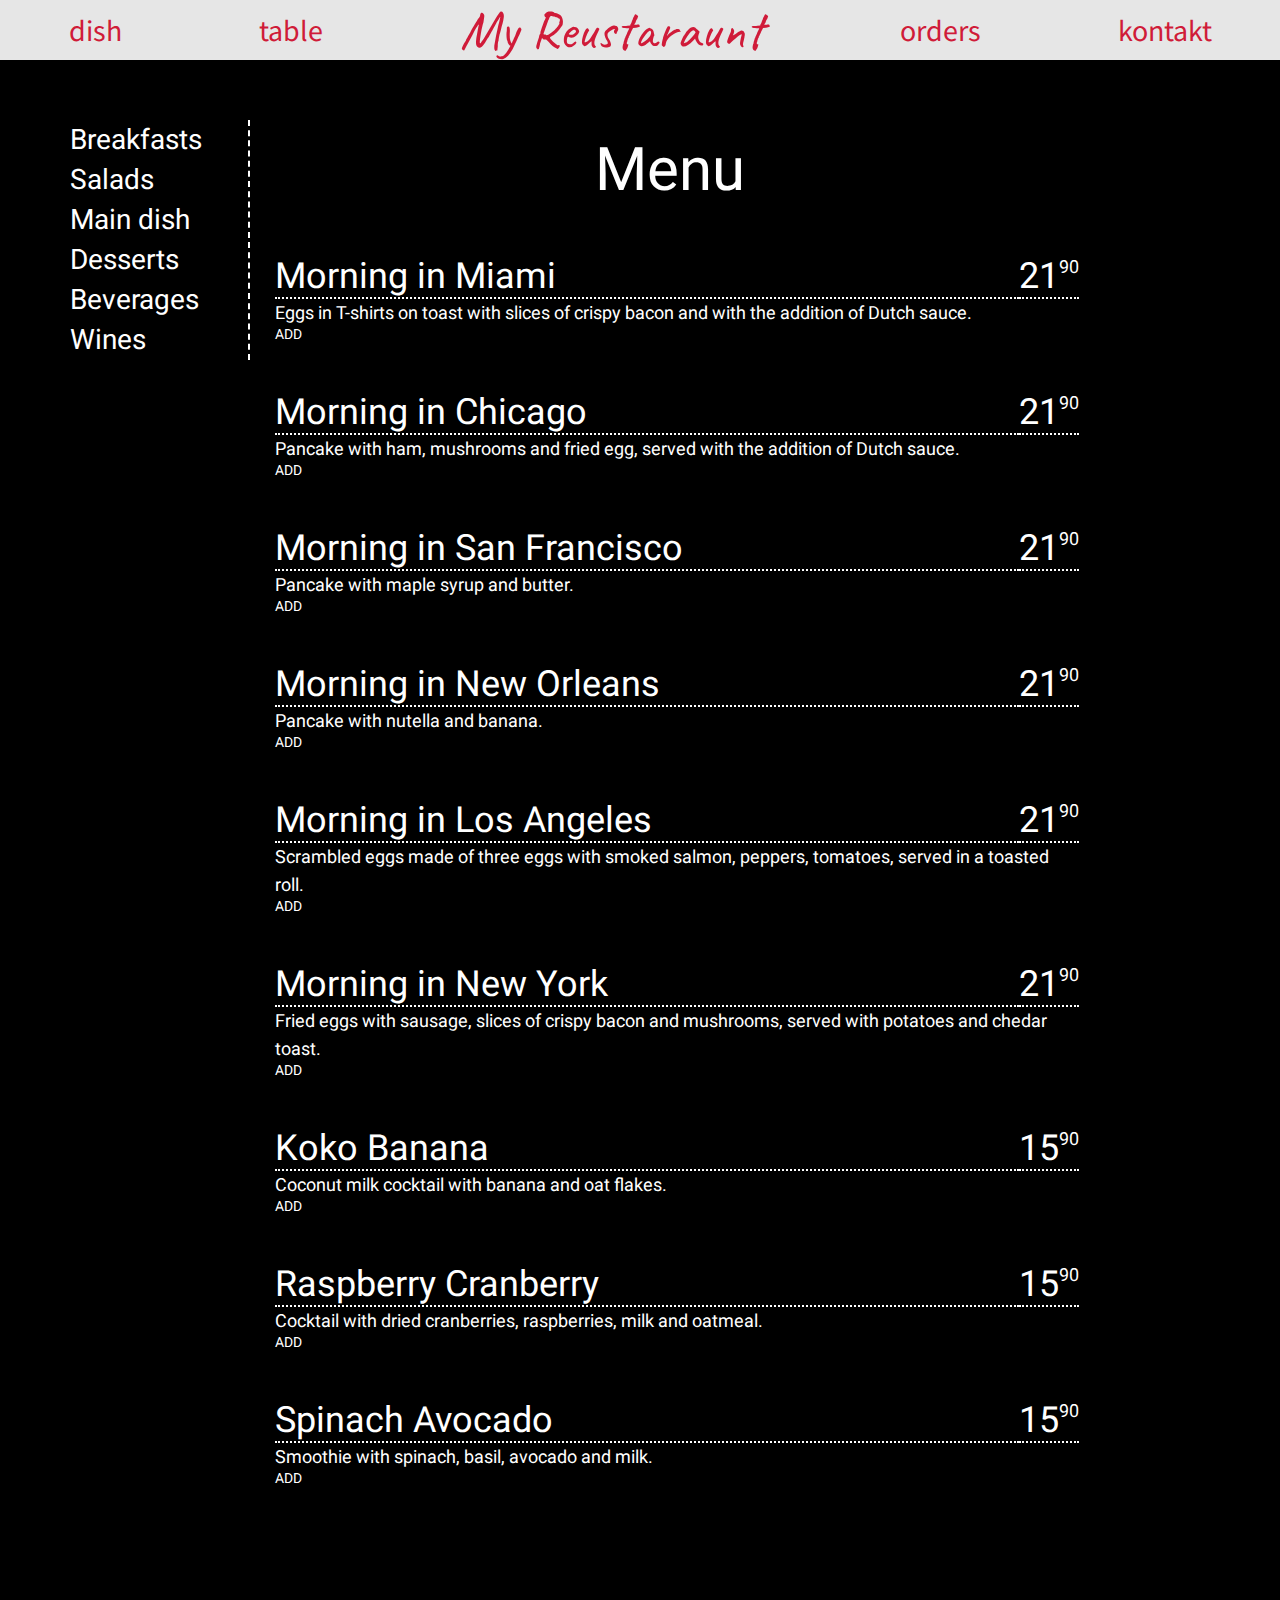
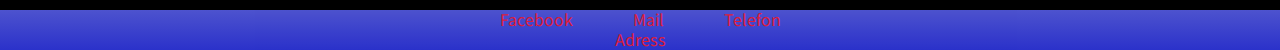
==== src/main/html/dish.html @ 8fdbbeb0 "html_version0.0.1" ====
<!-- Сообщаем браузеру как стоит обрабатывать эту страницу -->
<!DOCTYPE html>
<!-- Оболочка документа, указываем язык содержимого -->
<html lang="en">
	<!-- Заголовок страницы, контейнер для других важных данных (не отображается) -->
	<head>
		<!-- Заголовок страницы в браузере -->
		<title>MyReustaraunt</title>
		<!-- Подключаем CSS -->
		<link rel="stylesheet" href="css/menu.css" />
		<!-- Кодировка страницы -->
		<meta http-equiv="Content-type" content="text/html;charset=UTF-8" />
	</head>
	<!-- Отображаемое тело страницы -->
	<body>
	<div class="main_conteiner_menu">
		<div class="head_conteiner">
			<div class="menu_el1"><a href="dish.html"><p>dish</p></a></div>
			<div class="menu_el2"><a href="index.html"><p>table</p></a></div>
			<div class="head_title"><a href="index.html"><p>My Reustaraunt</p></a></div>
			<div class="menu_el3"><a href="index.html"><p>orders</p></a></div>
			<div class="menu_el4"><a href="index.html"><p>kontakt</p></a></div>
		</div>
		<div class="body_conteiner_menu">
			<div class="menu_container">
				<div class="menu_section">
					<ul>
						<li><a href="dish.html"><p > Breakfasts</p></a></li>
						<li><a href="dishSa.html"><p > Salads</p></a></li>
						<li><a href="dishMd.html"> <p >Main dish</p></a></li>
						<li><a href="dishDe.html"> <p >Desserts</p></a></li>
						<li><a href=""><p > Beverages</p></a></li>
						<li><a href=""> <p >Wines</p></a></li>
						
					</ul>
				</div>
				<div class="menu_contex">
					<h1 class="h1_menu">Menu</h1>
					<div class="dish">
					   <div class="title_dish">Morning in Miami</div>
					   <div class="dish_price">
					   	<div class="big_article">21</div>
					   	<div class="litle_article">90</div>
					   </div>
					   <div class="dish_contex">Eggs in T-shirts on toast with slices of crispy bacon and with the addition of Dutch sauce.</div>
					   <div class="dish_ADD">ADD</div>	
					</div>
					<div class="dish">
					   <div class="title_dish">Morning in Chicago</div>
					   <div class="dish_price">
					   	<div class="big_article">21</div>
					   	<div class="litle_article">90</div>
					   </div>
					   <div class="dish_contex">Pancake with ham, mushrooms and fried egg, served with the addition of Dutch sauce.</div>
					   <div class="dish_ADD">ADD</div>	
					</div>
					<div class="dish">
					   <div class="title_dish">Morning in San Francisco</div>
					   <div class="dish_price">
					   	<div class="big_article">21</div>
					   	<div class="litle_article">90</div>
					   </div>
					   <div class="dish_contex">Pancake with maple syrup and butter.</div>
					   <div class="dish_ADD">ADD</div>	
					</div>
					<div class="dish">
					   <div class="title_dish">
					   	Morning in New Orleans
					   </div>
					   <div class="dish_price">
					   	<div class="big_article">21</div>
					   	<div class="litle_article">90</div>
					   </div>
					   <div class="dish_contex">Pancake with nutella and banana.</div>
					   <div class="dish_ADD">ADD</div>	
					</div>
					<div class="dish">
					   <div class="title_dish">Morning in Los Angeles</div>
					   <div class="dish_price">
					   	<div class="big_article">21</div>
					   	<div class="litle_article">90</div>
					   </div>
					   <div class="dish_contex">Scrambled eggs made of three eggs with smoked salmon, peppers, tomatoes, served in a toasted roll.</div>
					   <div class="dish_ADD">ADD</div>	
					</div>
					<div class="dish">
					   <div class="title_dish">Morning in New York</div>
					   <div class="dish_price">
					   	<div class="big_article">21</div>
					   	<div class="litle_article">90</div>
					   </div>
					   <div class="dish_contex">Fried eggs with sausage, slices of crispy bacon and mushrooms, served with potatoes and chedar toast.</div>
					   <div class="dish_ADD">ADD</div>	
					</div>
					<div class="dish">
					   <div class="title_dish">Koko Banana</div>
					   <div class="dish_price">
					   	<div class="big_article">15</div>
					   	<div class="litle_article">90</div>
					   </div>
					   <div class="dish_contex">Coconut milk cocktail with banana and oat flakes.</div>
					   <div class="dish_ADD">ADD</div>	
					</div>
					<div class="dish">
					   <div class="title_dish">Raspberry Cranberry</div>
					   <div class="dish_price">
					   	<div class="big_article">15</div>
					   	<div class="litle_article">90</div>
					   </div>
					   <div class="dish_contex">Cocktail with dried cranberries, raspberries, milk and oatmeal.</div>
					   <div class="dish_ADD">ADD</div>	
					</div>
					<div class="dish">
					   <div class="title_dish">Spinach Avocado</div>
					   <div class="dish_price">
					   	<div class="big_article">15</div>
					   	<div class="litle_article">90</div>
					   </div>
					   <div class="dish_contex">Smoothie with spinach, basil, avocado and milk.</div>
					   <div class="dish_ADD">ADD</div>	
					</div>
				</div>
				
			</div>		
		</div>
		<footer class="footer_conteiner">
			<div class="line1_footer">
				<div class="el1_footer">Facebook</div>
				<div class="el2_footer">Mail</div>
				<div class="el3_footer">Telefon</div>
			</div>
			<div class="line2_footer">Adress</div>
		</footer>
	</div>
	</body>
</html>
---- src/main/html/css/menu.css ----
@font-face {
	font-family: 'Caveat-Regular';
	src: url('../fonts/Caveat-Regular.eot');
	src: local('☺'), url('../fonts/Caveat-Regular.woff') format('woff'), url('../fonts/Caveat-Regular.ttf') format('truetype'), url('../fonts/Caveat-Regular.svg') format('svg');
	font-weight: normal;
	font-style: normal;
}
@font-face {
	font-family: 'SourceSansPro-Regular';
	src: url('../fonts/SourceSansPro-Regular.eot');
	src: local('☺'), url('../fonts/SourceSansPro-Regular.woff') format('woff'), url('../fonts/SourceSansPro-Regular.ttf') format('truetype'), url('../fonts/SourceSansPro-Regular.svg') format('svg');
	font-weight: normal;
	font-style: normal;
}
@font-face {
	font-family: 'Roboto-Regular';
	src: url('../fonts/Roboto-Regular.eot');
	src: local('☺'), url('../fonts/Roboto-Regular.woff') format('woff'), url('../fonts/Roboto-Regular.ttf') format('truetype'), url('../fonts/Roboto-Regular.svg') format('svg');
	font-weight: normal;
	font-style: normal;
}



/*Обнуление*/
*{padding: 0;margin: 0;border: 0;}
*,*:before,*:after{-moz-box-sizing: border-box;-webkit-box-sizing: border-box;box-sizing: border-box;}
:focus,:active{outline: none;}
a:focus,a:active{outline: none;}
nav,footer,header,aside{display: block;}
html,body{height:100%;width:100%;font-size:100%;line-height:1;font-size:14px;-ms-text-size-adjust:100%;-moz-text-size-adjust:100%;-webkit-text-size-adjust:100%;}
input,button,textarea{font-family:inherit;}
input::-ms-clear{display: none;}
button{cursor: pointer;}
button::-moz-focus-inner{padding:0;border:0;}
a,a:visited{text-decoration: none;}
a:hover{text-decoration: none;}
ul li{list-style: none;}
img{vertical-align: top;}
h1,h2,h3,h4,h5,h6{font-size:inherit;font-weight: inherit;}
/*--------------------*/
body{
	width: 1280;
	height: 1024;
	

}
.main_conteiner_menu{
	background-color:#000;
	min-height: 100%;
	overflow: hidden;

	display: flex;
	flex-direction: column;
}


.head_conteiner{
	height: 60px;
	width: 100%;
	background-color: #fff;
	opacity: 0.9;
	font-family: SourceSansPro-Regular;
	font-size: 30px;
	line-height: 32px;


	display: flex;
   justify-content: space-around;
	align-items: center;

}
.head_conteiner p{
		color: #e71f40;
}

.head_title{
	font-family: Caveat-Regular;
	font-size: 55px;
	line-height: 60px;
	color: #e71f40;
}

.body_conteiner_menu{
   font-family: Roboto-Regular;
   flex: 1 1 auto;
   margin: 60px;
   justify-content: space-around;
   align-items: center;
 }
.menu_container{
   display:flex;
   flex-direction: row;
  
}
.menu_section{
	flex:0 0 200px;
 
}
.menu_section ul{
	margin: 0px 10px;
	border-right: 2px dashed white;
}
.menu_section p:hover{
   background-color: white;
   color: #e71f40;
   width: 100%;
   border-left: 10px solid #e71f40;
   padding: 0px 0px 0px 5px;
}
.menu_section a{
	font-size: 28px;
	color: white;
	line-height: 40px;
}
.menu_contex{
	color: white;
	flex:1 1 auto;
	align-self: flex-start;
	margin: 15px;
}
.h1_menu{
	font-size: 60px;
	line-height: 70px;
	padding: 0px 15% 0px 0px;
	text-align: center;
}
.h2_menu{
	font-size: 18px;
	line-height: 28px;
	text-align: center;
	margin: 0px 0px 30px 0px;
	padding: 0px 15% 0px 0px;
}
.dish{
	display: flex;
	flex-wrap: wrap;
	margin: 50px 0px;
}
.title_dish{
	font-size: 36px;
	line-height: 42px;
	flex:0 1 80%;
	border-bottom: 2px dotted white;
}
.dish_price{
	display: flex;
	border-bottom: 2px dotted white;
}
.big_article{
	font-size: 36px;
	line-height: 42px;
	flex:0 1 80%;
}
.litle_article{
	font-size: 18px;
	line-height: 24px;
	align-self: flex-start;
}
.dish_contex{
	font-size: 18px;
	line-height: 28px;
	min-width: 100%;
	padding: 0px 15% 0px 0px;
}





.footer_conteiner{
	min-width: 100%;
   /* Old browsers */
   background: rgb(81,87,217);
   background: -moz-linear-gradient(top, rgba(81,87,217,1) 0%,rgba(45,52,213,1) 100%);
   /* Chrome10-25,Safari5.1-6 */
   background: -webkit-linear-gradient(top, rgba(81,87,217,1) 0%,rgba(45,52,213,1) 100%);
   /* W3C, IE10+, FF16+, Chrome26+, Opera12+, Safari7+ */
   background: linear-gradient(to bottom, rgba(81,87,217,1) 0%,rgba(45,52,213,1) 100%);
   opacity: 0.95;
   font-family: SourceSansPro-Regular;
	font-size: 18px;
	line-height: 20px;
	color: #e71f40;

	display: flex;
	flex-direction: column;
   align-items: center;

}

.line1_footer{
	display: flex;
	justify-content: space-around;
   align-items: center;
}
.el1_footer,.el2_footer,.el3_footer{padding: 0px 30px; }

/*--------menu------------*/
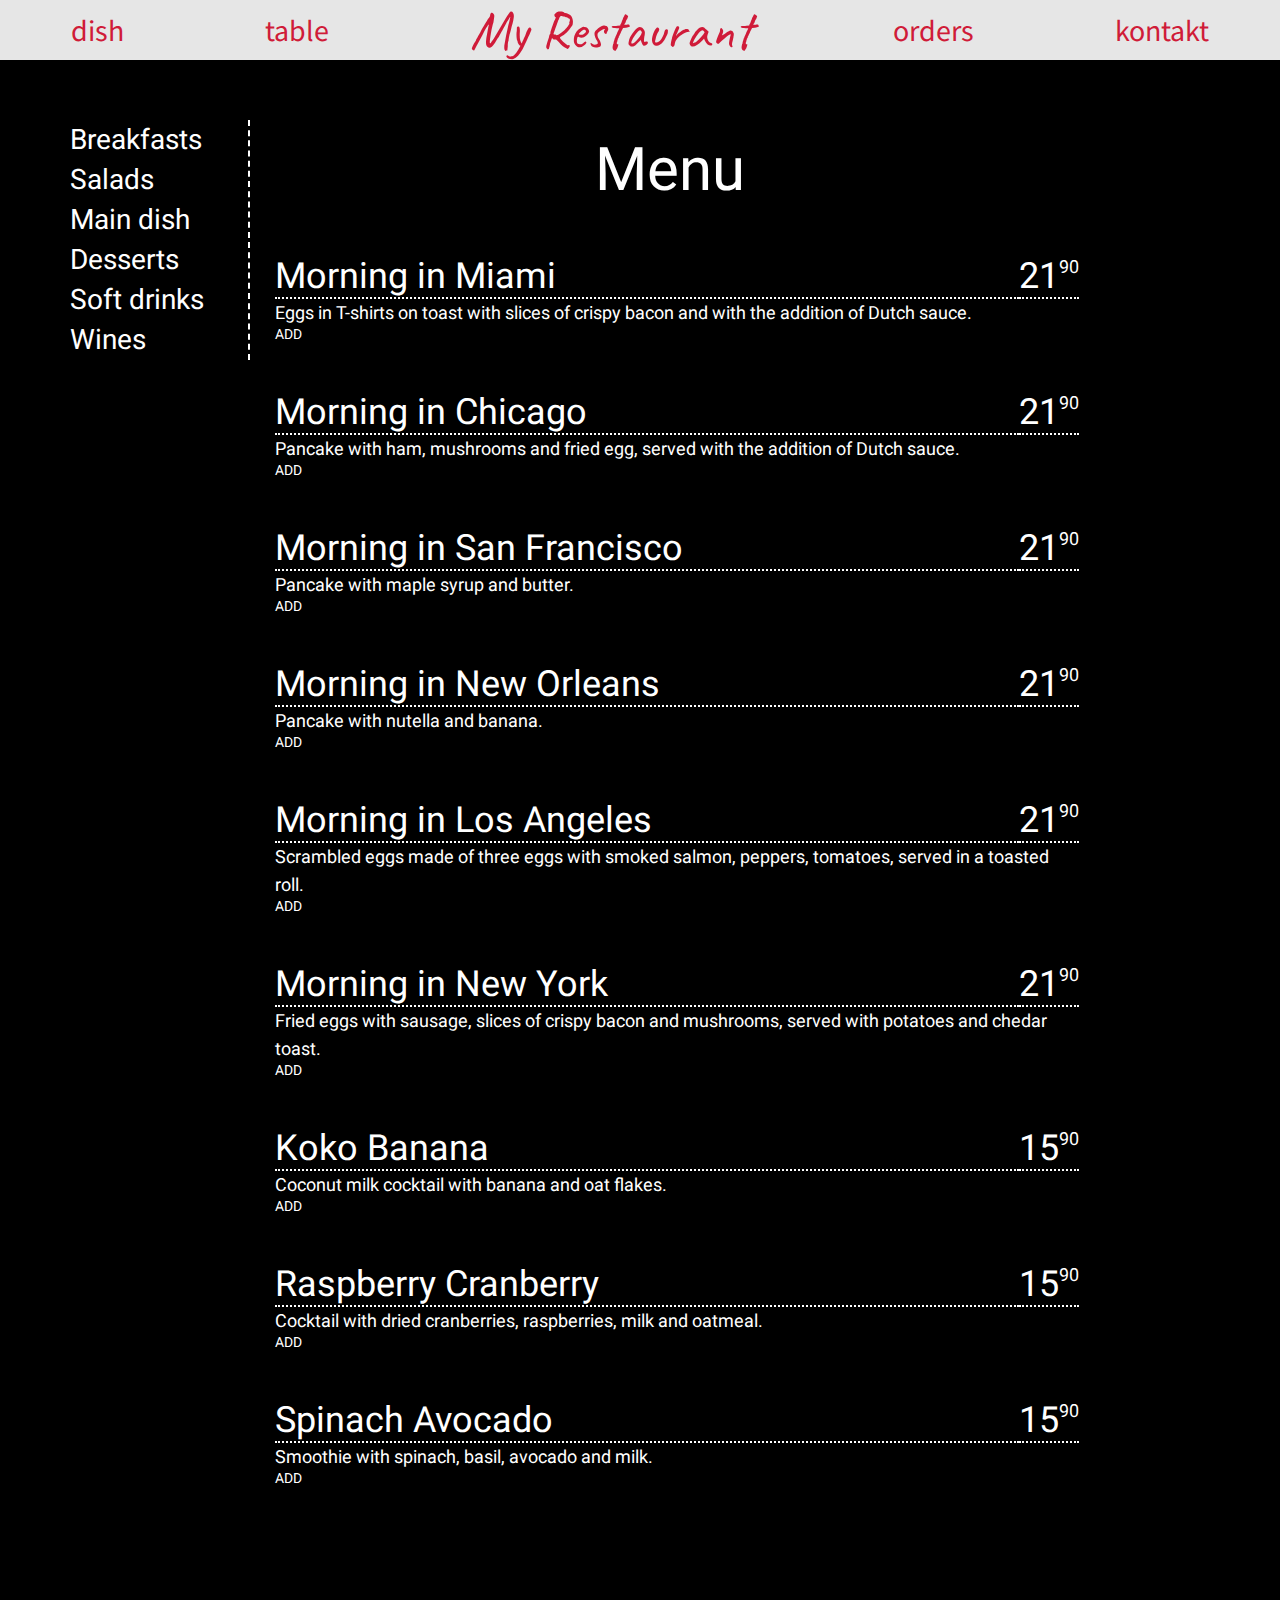
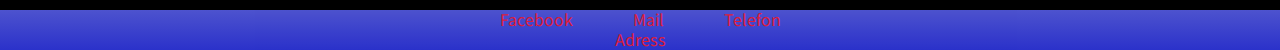
==== commit b3fb179d: "v0.1.0 added page order" ====
--- a/src/main/html/dish.html
+++ b/src/main/html/dish.html
@@ -5,7 +5,7 @@
 	<!-- Заголовок страницы, контейнер для других важных данных (не отображается) -->
 	<head>
 		<!-- Заголовок страницы в браузере -->
-		<title>MyReustaraunt</title>
+		<title>MyRestaurant</title>
 		<!-- Подключаем CSS -->
 		<link rel="stylesheet" href="css/menu.css" />
 		<!-- Кодировка страницы -->
@@ -16,8 +16,8 @@
 	<div class="main_conteiner_menu">
 		<div class="head_conteiner">
 			<div class="menu_el1"><a href="dish.html"><p>dish</p></a></div>
-			<div class="menu_el2"><a href="index.html"><p>table</p></a></div>
-			<div class="head_title"><a href="index.html"><p>My Reustaraunt</p></a></div>
+			<div class="menu_el2"><a href="tables.html"><p>table</p></a></div>
+			<div class="head_title"><a href="index.html"><p>My Restaurant</p></a></div>
 			<div class="menu_el3"><a href="index.html"><p>orders</p></a></div>
 			<div class="menu_el4"><a href="index.html"><p>kontakt</p></a></div>
 		</div>
@@ -29,8 +29,8 @@
 						<li><a href="dishSa.html"><p > Salads</p></a></li>
 						<li><a href="dishMd.html"> <p >Main dish</p></a></li>
 						<li><a href="dishDe.html"> <p >Desserts</p></a></li>
-						<li><a href=""><p > Beverages</p></a></li>
-						<li><a href=""> <p >Wines</p></a></li>
+						<li><a href="dishSd.html"><p > Soft drinks</p></a></li>
+						<li><a href="dishWi.html"> <p >Wines</p></a></li>
 						
 					</ul>
 				</div>
